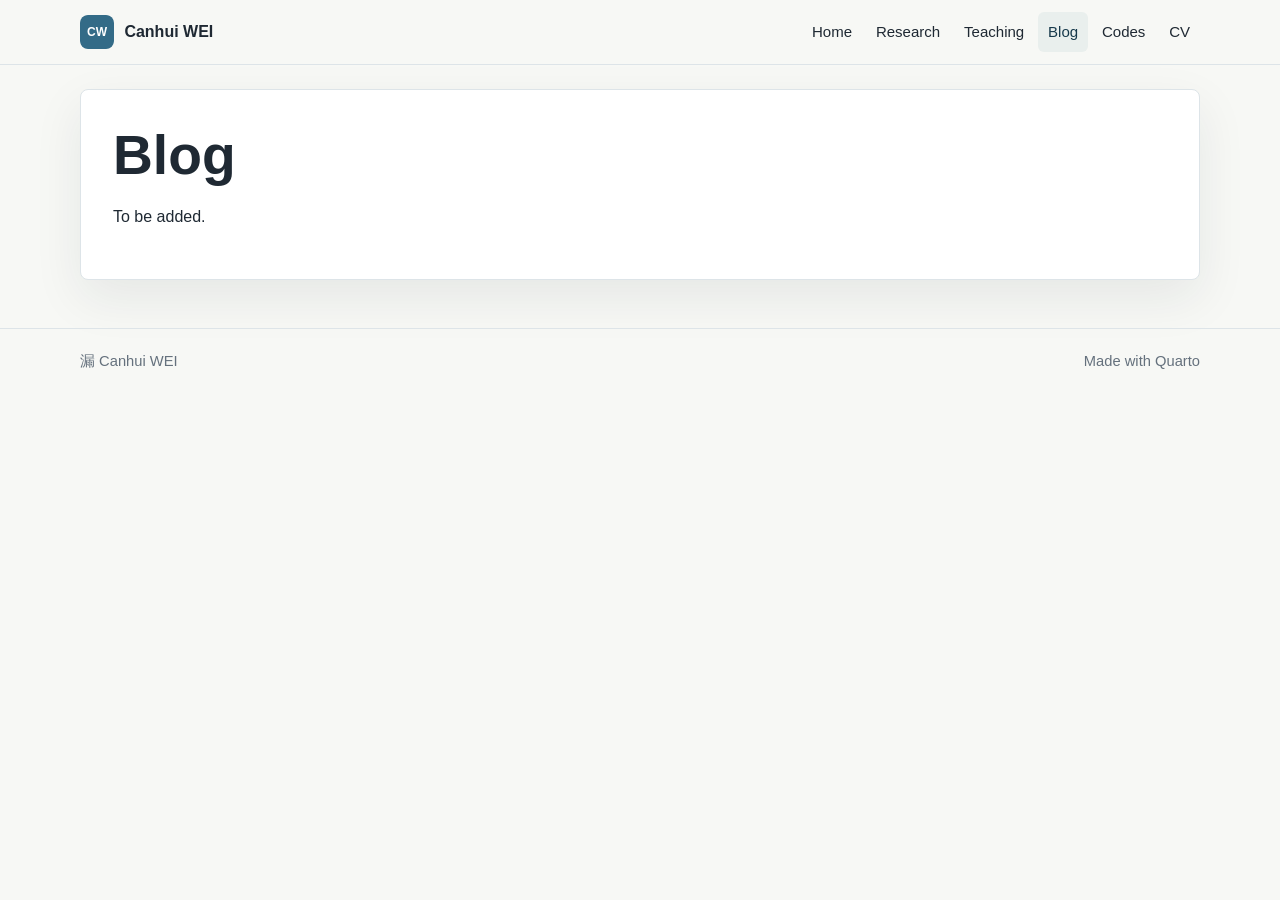
==== blog.html @ 7e7bd1c1 "Add files via upload" ====
﻿<!doctype html>
<html lang="en">
<head>
  <meta charset="utf-8">
  <meta name="viewport" content="width=device-width, initial-scale=1">
  <title>Blog | Canhui WEI</title>
  <link rel="icon" href="site-logo.svg">
  <link rel="stylesheet" href="site.css">
</head>
<body>
  <header class="site-header">
    <nav class="nav" aria-label="Main navigation">
      <a class="brand" href="index.html"><img src="site-logo.svg" alt="">Canhui WEI</a>
      <div class="nav-links">
        <a href="index.html">Home</a><a href="research.html">Research</a><a href="teaching.html">Teaching</a><a href="blog.html" aria-current="page">Blog</a><a href="codes.html">Codes</a><a href="cv.html">CV</a>
      </div>
    </nav>
  </header>
  <main class="wrap">
    <section class="content-panel">
      <h1>Blog</h1>
      <p>To be added.</p>
    </section>
  </main>
  <footer class="site-footer"><div class="wrap"><span>漏 Canhui WEI</span><span>Made with Quarto</span></div></footer>
</body>
</html>
---- site.css ----
﻿:root {
  --ink: #1f2933;
  --muted: #65717d;
  --line: #dde4e8;
  --paper: #ffffff;
  --wash: #f7f8f5;
  --accent: #336b87;
  --accent-2: #7a8f58;
  --warm: #b46f52;
  --shadow: 0 18px 50px rgba(31, 41, 51, 0.08);
}

* {
  box-sizing: border-box;
}

html {
  scroll-behavior: smooth;
}

body {
  margin: 0;
  background: var(--wash);
  color: var(--ink);
  font-family: "Inter", "Segoe UI", "Noto Sans SC", "Microsoft YaHei", Arial, sans-serif;
  line-height: 1.65;
}

a {
  color: var(--accent);
  text-decoration-thickness: 0.08em;
  text-underline-offset: 0.18em;
}

.site-header {
  position: sticky;
  top: 0;
  z-index: 20;
  border-bottom: 1px solid var(--line);
  background: rgba(247, 248, 245, 0.94);
  backdrop-filter: blur(12px);
}

.nav {
  display: flex;
  align-items: center;
  justify-content: space-between;
  gap: 1rem;
  max-width: 1160px;
  min-height: 64px;
  margin: 0 auto;
  padding: 0 1.25rem;
}

.brand {
  display: inline-flex;
  align-items: center;
  gap: 0.65rem;
  color: var(--ink);
  font-weight: 760;
  text-decoration: none;
  white-space: nowrap;
}

.brand img {
  width: 34px;
  height: 34px;
  border-radius: 8px;
}

.nav-links {
  display: flex;
  align-items: center;
  gap: 0.25rem;
  flex-wrap: wrap;
  justify-content: flex-end;
}

.nav-links a {
  border-radius: 6px;
  color: var(--ink);
  font-size: 0.94rem;
  padding: 0.45rem 0.62rem;
  text-decoration: none;
}

.nav-links a:hover,
.nav-links a[aria-current="page"] {
  background: #e9efed;
  color: #16394b;
}

.wrap {
  max-width: 1160px;
  margin: 0 auto;
  padding: 1.5rem 1.25rem 3rem;
}

.hero,
.content-panel {
  background: var(--paper);
  border: 1px solid var(--line);
  border-radius: 8px;
  box-shadow: var(--shadow);
}

.hero {
  display: grid;
  grid-template-columns: minmax(0, 1fr) 270px;
  gap: clamp(1.5rem, 4vw, 3rem);
  align-items: center;
  padding: clamp(1.5rem, 5vw, 3rem);
}

.eyebrow {
  color: var(--accent-2);
  font-size: 0.88rem;
  font-weight: 760;
  letter-spacing: 0;
  margin: 0 0 0.4rem;
  text-transform: uppercase;
}

.welcome-note {
  color: var(--accent-2);
  font-size: clamp(1.35rem, 3vw, 1.85rem);
  font-weight: 760;
  line-height: 1.2;
  margin: 0 0 0.65rem;
}

h1,
h2,
h3 {
  letter-spacing: 0;
  line-height: 1.2;
}

h1 {
  font-size: clamp(2rem, 4.6vw, 3.45rem);
  margin: 0;
}

.lead {
  color: var(--muted);
  font-size: clamp(1.05rem, 2vw, 1.25rem);
  max-width: 730px;
  margin: 1rem 0 0;
}

.profile {
  margin: 0;
}

.profile img {
  display: block;
  width: 100%;
  aspect-ratio: 2 / 3;
  object-fit: cover;
  object-position: 58% center;
  border: 1px solid var(--line);
  border-radius: 8px;
  background: var(--wash);
}

.actions,
.tags {
  display: flex;
  flex-wrap: wrap;
  gap: 0.55rem;
  margin-top: 1.2rem;
}

.button {
  display: inline-flex;
  align-items: center;
  justify-content: center;
  min-height: 42px;
  border: 1px solid var(--accent);
  border-radius: 6px;
  padding: 0.45rem 0.75rem;
  background: var(--accent);
  color: #fff;
  font-weight: 700;
  text-decoration: none;
}

.button.secondary {
  background: #fff;
  color: var(--accent);
}

.tag {
  border: 1px solid var(--line);
  border-radius: 999px;
  background: #fbfcfa;
  color: #44515d;
  font-size: 0.92rem;
  padding: 0.25rem 0.65rem;
}

.grid {
  display: grid;
  grid-template-columns: minmax(0, 1fr) 320px;
  gap: 1rem;
  margin-top: 1rem;
}

.content-panel {
  padding: clamp(1.25rem, 4vw, 2rem);
}

.content-panel h2:first-child {
  margin-top: 0;
}

.content-panel h2 {
  border-bottom: 1px solid var(--line);
  margin-top: 2rem;
  padding-bottom: 0.35rem;
}

.sidebar {
  align-self: start;
  position: sticky;
  top: 88px;
}

.list-plain {
  list-style: none;
  margin: 0;
  padding: 0;
}

.list-plain li {
  border-bottom: 1px solid var(--line);
  padding: 0.85rem 0;
}

.list-plain li:last-child {
  border-bottom: 0;
}

.paper {
  border-left: 3px solid var(--accent-2);
  margin: 1rem 0;
  padding-left: 1rem;
}

.paper h3 {
  margin: 0 0 0.3rem;
}

.meta {
  color: var(--muted);
  font-size: 0.95rem;
}

.site-footer {
  border-top: 1px solid var(--line);
  color: var(--muted);
  font-size: 0.92rem;
}

.site-footer .wrap {
  display: flex;
  justify-content: space-between;
  gap: 1rem;
  padding-top: 1.25rem;
  padding-bottom: 1.25rem;
}

@media (max-width: 860px) {
  .nav {
    align-items: flex-start;
    flex-direction: column;
    padding-bottom: 0.75rem;
    padding-top: 0.75rem;
  }

  .nav-links {
    justify-content: flex-start;
  }

  .hero,
  .grid {
    grid-template-columns: 1fr;
  }

  .profile {
    max-width: 260px;
  }

  .sidebar {
    position: static;
  }
}

@media (max-width: 520px) {
  .wrap {
    padding-left: 0;
    padding-right: 0;
  }

  .nav {
    padding-left: 1rem;
    padding-right: 1rem;
  }

  .hero,
  .content-panel {
    border-left: 0;
    border-radius: 0;
    border-right: 0;
  }

  .site-footer .wrap {
    flex-direction: column;
    padding-left: 1rem;
    padding-right: 1rem;
  }
}
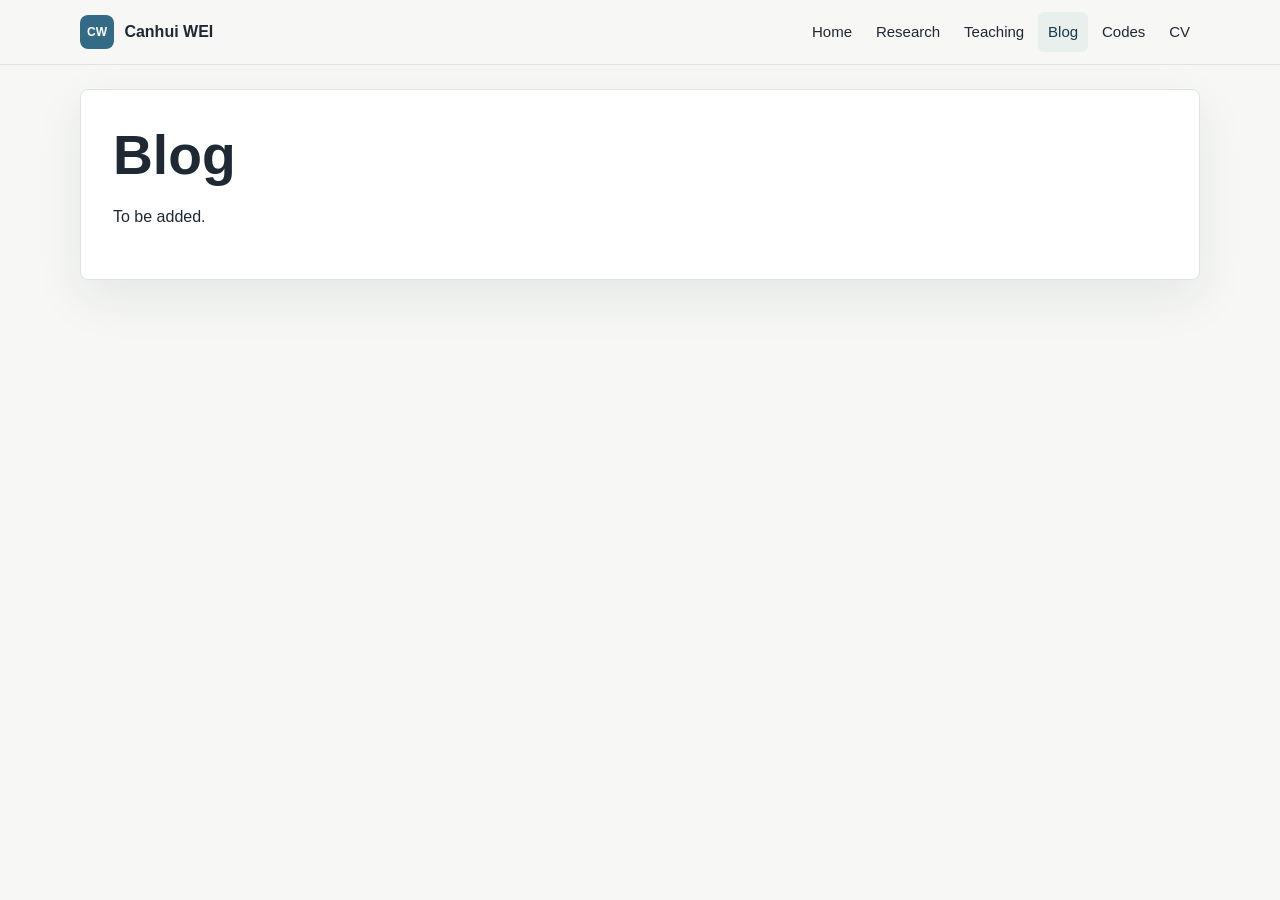
==== commit a6ae939e: "Add files via upload" ====
--- a/blog.html
+++ b/blog.html
@@ -22,9 +22,9 @@
       <p>To be added.</p>
     </section>
   </main>
-  <footer class="site-footer"><div class="wrap"><span>漏 Canhui WEI</span><span>Made with Quarto</span></div></footer>
 </body>
 </html>
 
 
 
+
